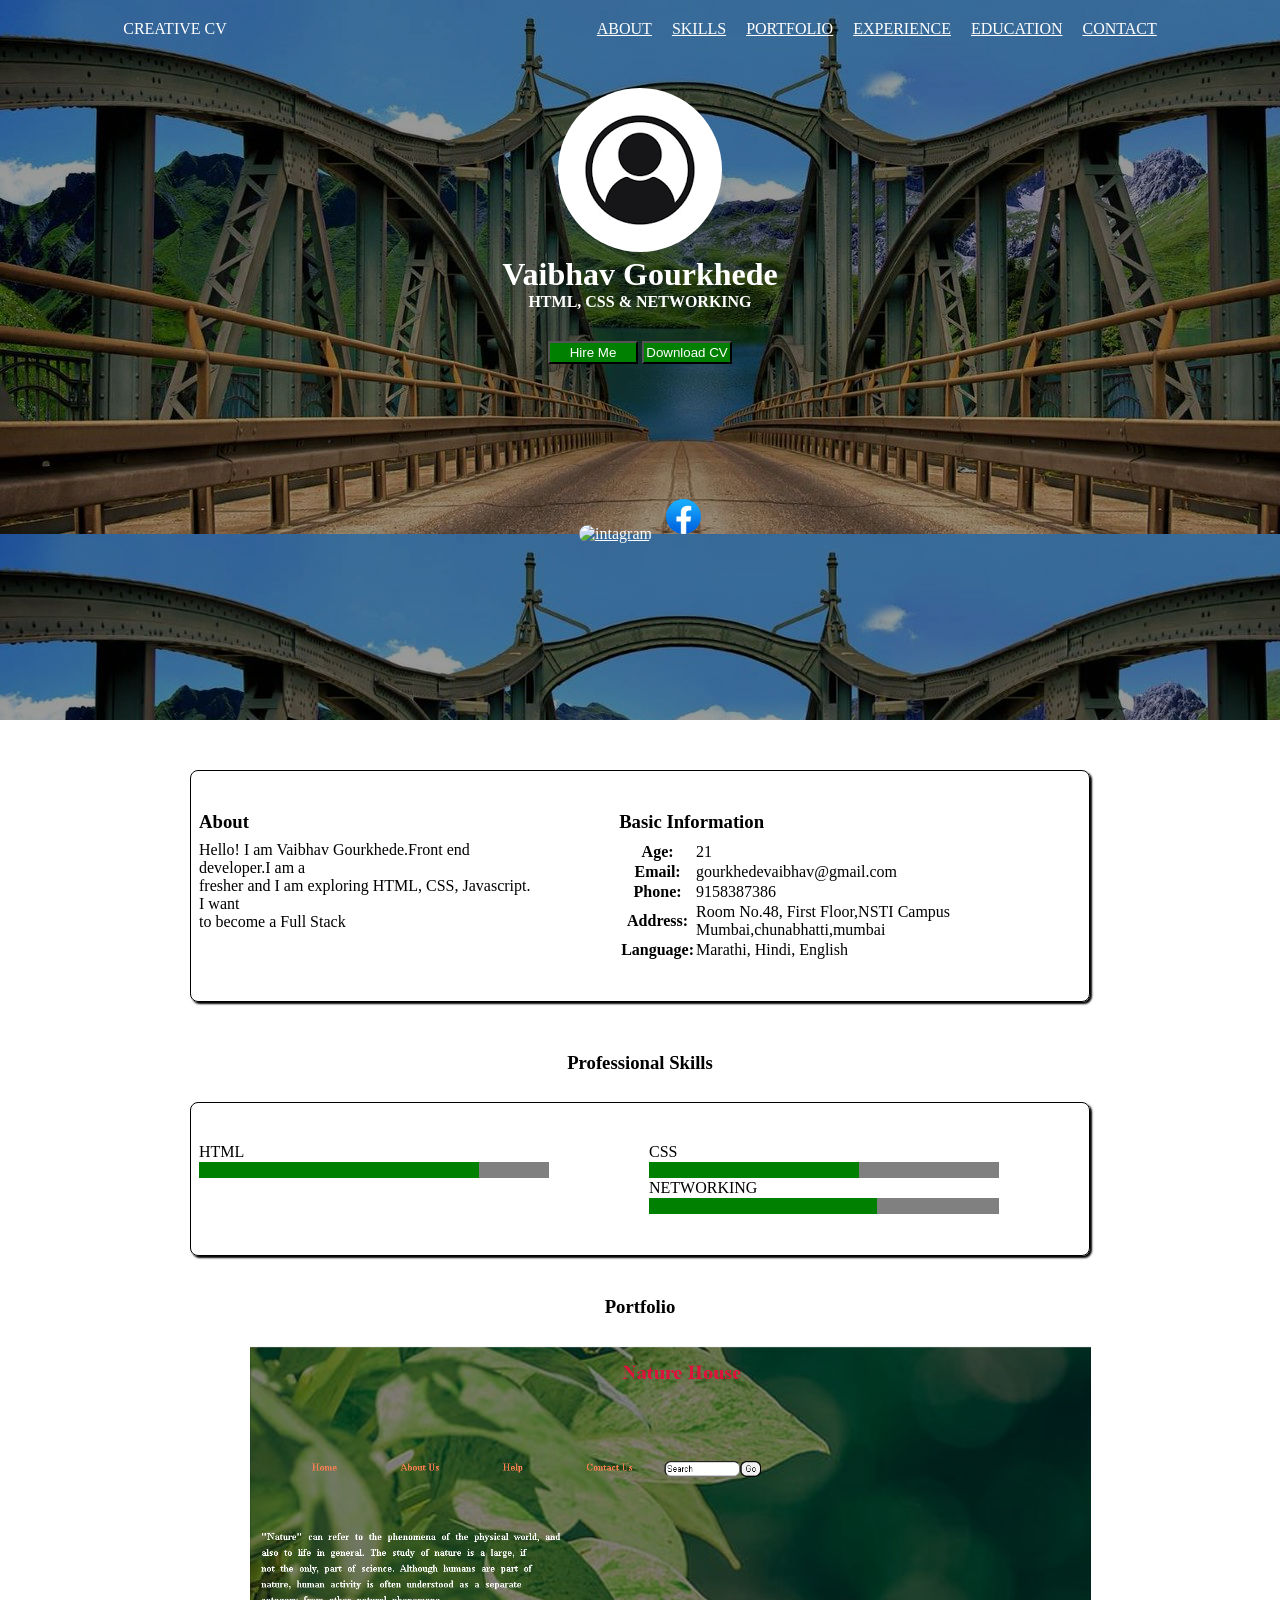
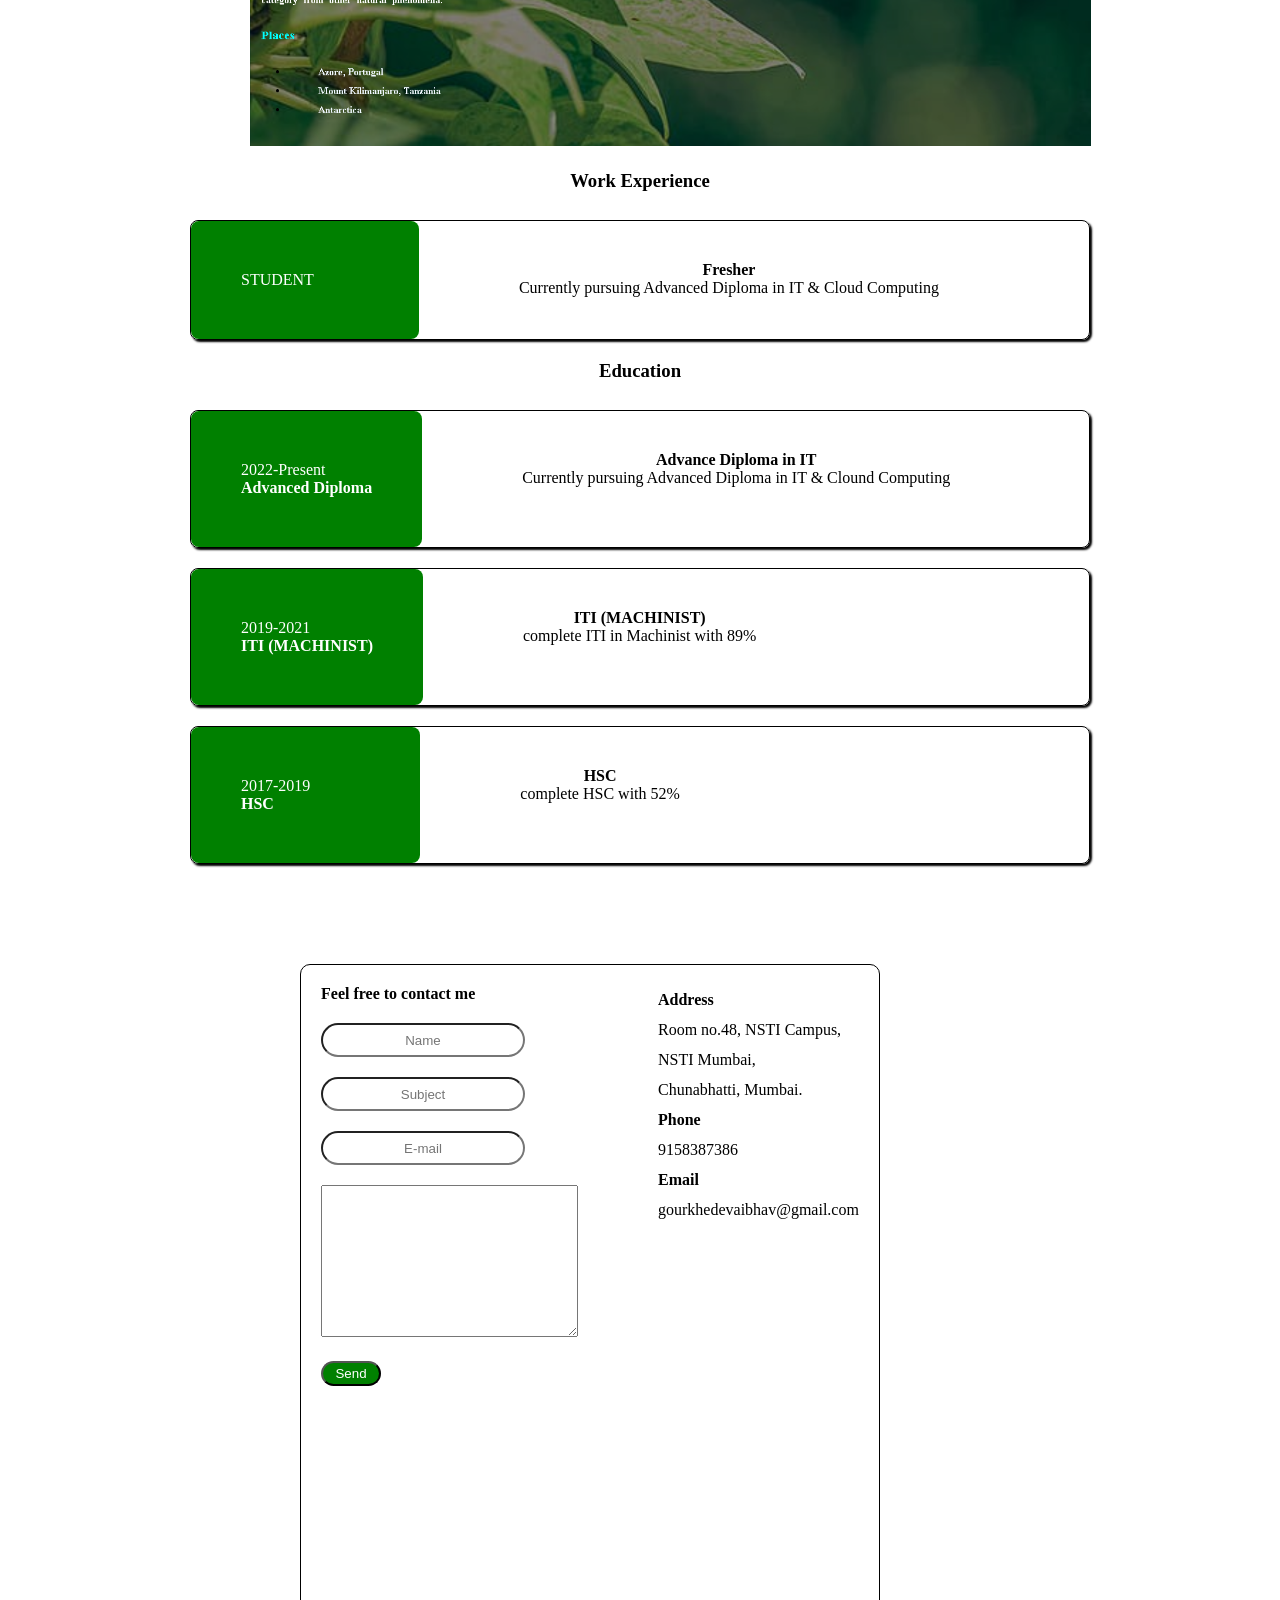
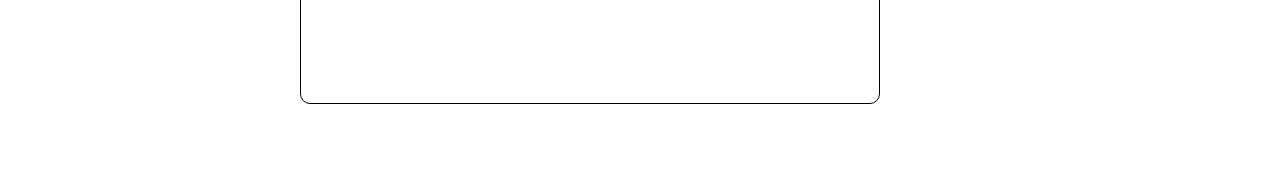
==== create CV.html @ 8807b2b9 "Add files via upload" ====
<!DOCTYPE html>
<html lang="en">
<head>
    <meta charset="UTF-8">
    <meta http-equiv="X-UA-Compatible" content="IE=edge">
    <meta name="viewport" content="width=device-width, initial-scale=1.0">
    <title>Create CV</title> 
    
       <link rel="stylesheet" href="cv.css">                
</head>
<body>
    <header>
        
        <nav>
            <ul>
            <li id="cv">CREATIVE CV</li>
            <li><a href="#About">ABOUT</a></li>
            <li><a href="#boy">SKILLS</a></li>
            <li><a href="#boy5">PORTFOLIO</a></li>
            <li><a href="#boy6">EXPERIENCE</a></li>
            <li><a href="#boy7">EDUCATION</a></li>
            <li><a href="#contact">CONTACT</a></li>
            </ul>
        </nav>
   
    <div class="name">
        <img id="r1" src="userimage.png">
    <h1>Vaibhav Gourkhede</h1>
    <h4>HTML, CSS & NETWORKING</h4>
    <form>
        <input type="button" value="Hire Me">
        <input type="button" value="Download CV">
        </form>
        <a href="https://www.instagram.com/vaibhav__9158/">
        <img id="r2" src="https://cdn.pixabay.com/photo/2016/09/17/07/03/instagram-1675670__340.png" alt="intagram" ></a>
        <a href="https://www.facebook.com/vaibhav.gourkhede.73">
        <img id="r3" src="fbimage.jfif" alt="fb"></a>
    </div>
</header>
<!-- About -->
<div class="container" id="About">
    <div class="box1">
        <h3 id="h1">About</h3>
        <p class="intro">Hello! I am Vaibhav Gourkhede.Front end developer.I am a <br>fresher and I am exploring HTML, CSS, Javascript. I want <br>to become a Full Stack <Developer.</p>
        </div>
        <div class="box2">
            <h3 id="h2">Basic Information</h3>
            <table>
                <tr>
            <th>Age:</th>
            <td>21</td>
            </tr>
            <tr>
                <th>Email:</th>
                <td>gourkhedevaibhav@gmail.com</td>
            </tr>
            <tr>
                <th>Phone:</th>
                <td>9158387386</td>
            </tr>
            <tr>
                <th>Address:</th>
                <td>Room No.48, First Floor,NSTI Campus Mumbai,chunabhatti,mumbai</td>

            </tr>
            <tr>
                <th>Language:</th>
            <td>Marathi, Hindi, English</td>
        </tr>
        </table>
        </div>
    </div>
    <!-- Professional Skills -->
    <h3 id="boy">Professional Skills</h3>
    <div class="container1">
        <div class="toy1">
            <label for="HTML">HTML</label><br>
            <progress id="file" max="100" value="80"> 80% </progress>
        </div>
        <div class="toy2">
            <label for="CSS">CSS</label><br>
            <progress id="file1" max="100" value="60">60%</progress>
            <div class="toy3">
                <label for="NETWORKING">NETWORKING</label><br>
                <progress id="file2" max="100" value="65">65%</progress>
            </div>
        </div>

    </div>
    <!-- Portfolio -->
    <h3 id="boy5">Portfolio</h3>
    <div class="container3">
        <a href="Nature House.html"><img src="pro.png" alt="Nature House" height="400" ></a>

    </div>
    <!-- Work Experience -->
    <h3 id="boy6">Work Experience</h3>
    <div class="container4">
        <div class="girl1">
            STUDENT
        </div>
        <div class="girl2">
            <h4>Fresher</h4>
            <p>Currently pursuing Advanced Diploma in IT & Cloud Computing</p>
        </div>
    </div>
    <!-- Education -->
    <h3 id="boy7">Education</h3>
    <div class="container5">
        <div class="girl3">
            <p>2022-Present</p>
            <h4>Advanced Diploma</h4>
        </div>
        <div class="girl4">
            <h4> Advance Diploma in IT</h4>
            <span>Currently pursuing Advanced Diploma in IT & Clound Computing</span>
        </div>

    </div>
    <div class="container6">
        <div class="girl5">
            <p>2019-2021</p>
            <h4>ITI (MACHINIST)</h4>
        </div>
        <div class="girl6">
            <h4>ITI (MACHINIST)</h4>
            <p>complete ITI in Machinist with 89%</p>
        </div>
    </div>
    <div class="container7">
        <div class="girl7">
            <p>2017-2019</p>
            <h4>HSC</h4>
        </div>
        <div class="girl8">
        <h4>HSC</h4>
        <p>complete HSC with 52%</p>
        </div>
    </div>
    <!-- contact  -->
    <div class="map" id="contact">
        <div class="main">
        <div class="contact">
            <p id="feel">Feel free to contact me</p>
            <form>
            <p><input type="text" placeholder="Name"></p>
            <p><input type="text" placeholder="Subject"></p>
            <p><input type="email" placeholder="E-mail"></p>
            <p><textarea name="your message" id="msg" cols="30" rows="10"></textarea></p>
           <p><input type="submit" value="Send"></p>
            </form>
        </div>
        <div class="contact2">
            <p id="n1">Address</p>
            <p>Room no.48, NSTI Campus,<br> NSTI Mumbai, <br>Chunabhatti, Mumbai.</p>
            <p id="n2">Phone</p>
            <p>9158387386</p>
             <p id="n3">Email</p>
             <p>gourkhedevaibhav@gmail.com</p>               
            
        </div>
    </div>
    </div>



</body>
</html>
---- cv.css ----
*{
            margin: 0;
            padding: 0;
        }
        header{
            height: 80vh;
            background-image:linear-gradient(rgba(0,0,0,0.4),rgba(0,0,0,0.4)),url(cvimage.jfif)  
        }
        nav ul{
            display: flex;
            list-style-type:none;
            justify-content: center;
        }
        li{
            margin-top: 20px;
            margin-left: 10px;
            padding-right: 10px;
            color: white;
            list-style: none;
        }
        a{
            list-style: none;
            color:white;
        }
        #cv{
            margin-right:350px;
            align-items: flex-start;
        }
        .name{
            text-align: center;
            margin-top: 50px;
            color: white;
        }
        input[type="button"]{
            width: 90px;
            color: white;
            text-align: center;
            background-color: green;

            margin-top: 30px;
            padding:2px;
        }
         img#r1{
            border-radius: 90px;
        }
        #r2,#r3{
            height:35px;
            margin-top: 130px;
            padding: 5px;
            border-radius: 40px;
        }
        .container{
            border: 1px  black;
            border-style:solid; 
            box-shadow:2px 2px 2px black;
            margin-top: 50px;
            margin-left: 190px;
            margin-right: 190px;
            margin-bottom: 50px;
            padding-left:8px;
            padding-top: 40px;
            padding-bottom: 40px;
            display: flex;
            border-radius: 8px;
            outline: none;
        }
        h3{
            padding-bottom: 8px;
            text-align: center;
        }
        #h1,#h2{
            text-align:left ;
        }
        .box1{
               padding-right: 80px;
        }
        #boy{
            text-align: center;
        }
        .container1{
            border: 1px solid black;
            box-shadow:2px 2px 2px black;
            margin-top: 20px;
            margin-left: 190px;
            margin-right: 190px;
            margin-bottom: 40px;
            padding-left:8px;
            padding-top: 40px;
            padding-bottom: 40px;
            border-radius: 8px;
        }
        .container1{
            display: flex;
        }
        #file{
            width:350px;
            margin-right: 100px;  
        }
        #file1{
            width:350px;
        }
        #file2{
            width: 350px;
            margin-right: 800px;
        }
        progress{
            background-color: green;
        }
        #boy5{
            text-align: center;
        }
        #boy6{
            text-align: center;
        }
        .container3{
            margin-top: 20px;
            margin-left: 250px;
            margin-right: 250px;
            margin-bottom: 20px;    
        }
        .container3 a:hover{
            background-color:red; 
        }
        .container4{
            border: 1px solid black;
            box-shadow:2px 2px 2px black;
            margin-top: 20px;
            margin-left: 190px;
            margin-right: 190px;
            margin-bottom: 20px;
            border-radius: 8px;
            display: flex;
        }
        .girl1{
            background-color: green;
            padding-top: 50px;
            padding-left: 50px;
            padding-bottom: 50px;
            padding-right: 105px;
            margin-right: 100px;
            border-radius: 8px;
            color: white;
        }
        .girl2{
            text-align: center;
            padding-top: 40px;
        }
        .container5{
            border: 1px solid black;
            box-shadow:2px 2px 2px black;
            margin-top: 20px;
            margin-left: 190px;
            margin-right: 190px;
            margin-bottom: 20px;
            border-radius: 8px;
            display: flex;
        }
        .girl3{
            background-color: green;
            padding: 50px;
            margin-right: 100px;
            border-radius: 8px;
            color: white;
        }
        .girl4{
            text-align: center;
            padding-top: 40px;
        }
        .container6{
            border: 1px solid black;
            box-shadow:2px 2px 2px black;
            margin-top: 20px;
            margin-left: 190px;
            margin-right: 190px;
            margin-bottom: 20px;
            border-radius: 8px;
            display: flex;
        }
        .girl5{
            background-color: green;
            padding: 50px;
            margin-right: 100px;
            border-radius: 8px;
            color: white;
        }
        .girl6{
            text-align: center;
            padding-top: 40px;
        }
        .container7{
            border: 1px solid black;
            box-shadow:2px 2px 2px black;
            margin-top: 20px;
            margin-left: 190px;
            margin-right: 190px;
            margin-bottom: 20px;
            border-radius: 8px;
            display: flex;
        }
        .girl7{
            background-color: green;
            padding-top: 50px;
            padding-bottom: 50px;
            padding-left: 50px;
            padding-right: 110px;
            margin-right: 100px;
            border-radius: 8px;
            color: white;
        }
        .girl8{
            text-align: center;
            padding-top: 40px;
        }
        .map{
            background-image: url(https://www.resortsinmumbai.co.in/puri_large.JPG);
            height:100vh;
            display: flex;    
        }
        .main{
            border: 1px solid black;
            display: flex;
            margin-left: 300px;
            margin-right: 220px;
            background-color: white;
            margin-top:80px;
            padding-left: 20px;
            margin-bottom: 80px;
            border-radius: 10px;    
        }
        .contact{
            padding-right: 80px;
            padding-top: 20px;    
        }
        
        input[type=text]{
            margin-top: 20px;
            height:30px;
            width:200px;
            border-radius: 20px;
            text-align: center;
        }
        input[type=email]{
            margin-top: 20px;
            height:30px;
            width:200px;
            border-radius: 20px;
            text-align: center;
        }
        textarea{
            margin-top: 20px;
        }
        input[type=submit]{
            margin-top: 20px;
            border-radius: 20px;
            width: 60px;
            height:25px;
            background-color: green;
            color: white;
            margin-bottom: 20px;
        }
        .contact2{
            padding-top: 20px;
            padding-right:20px;
            line-height: 30px;
        }
        #feel{
            font-weight: bold;
        }
        #n1,#n2,#n3{
            font-weight: bold;
        }
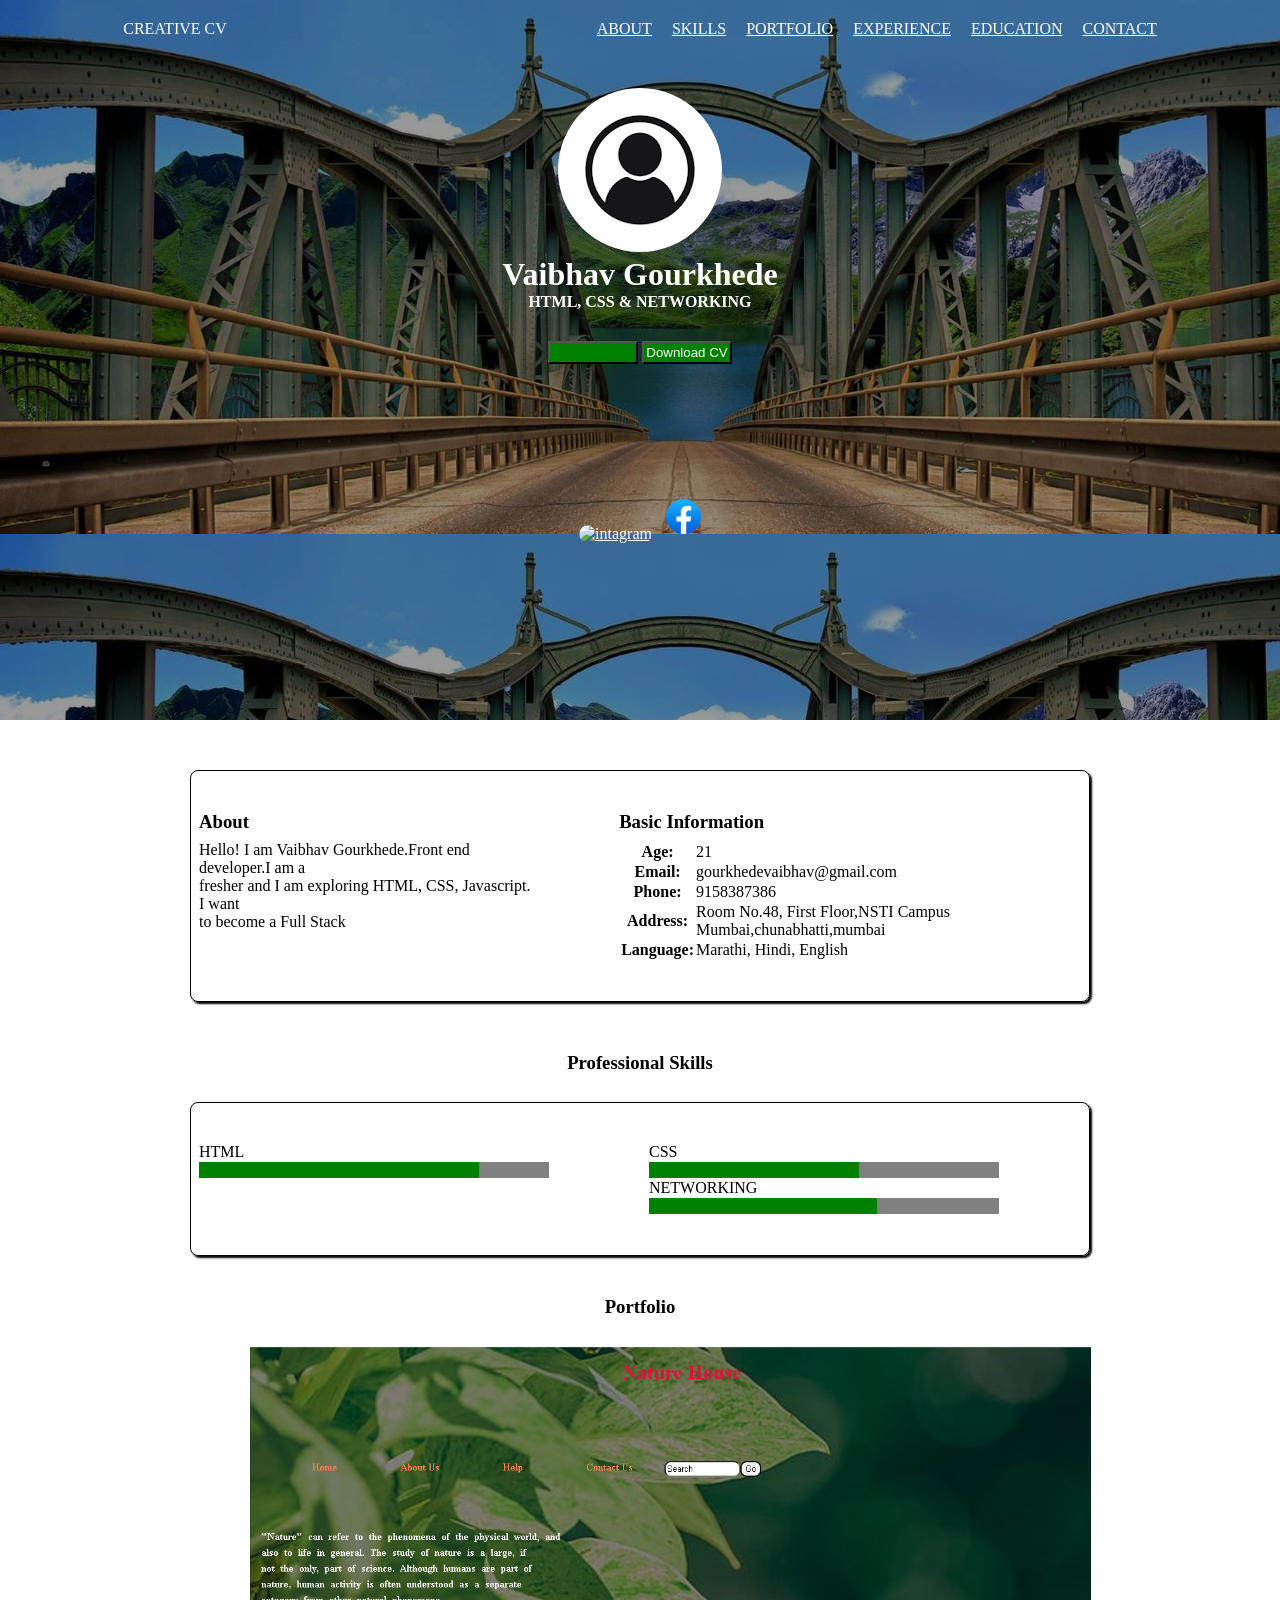
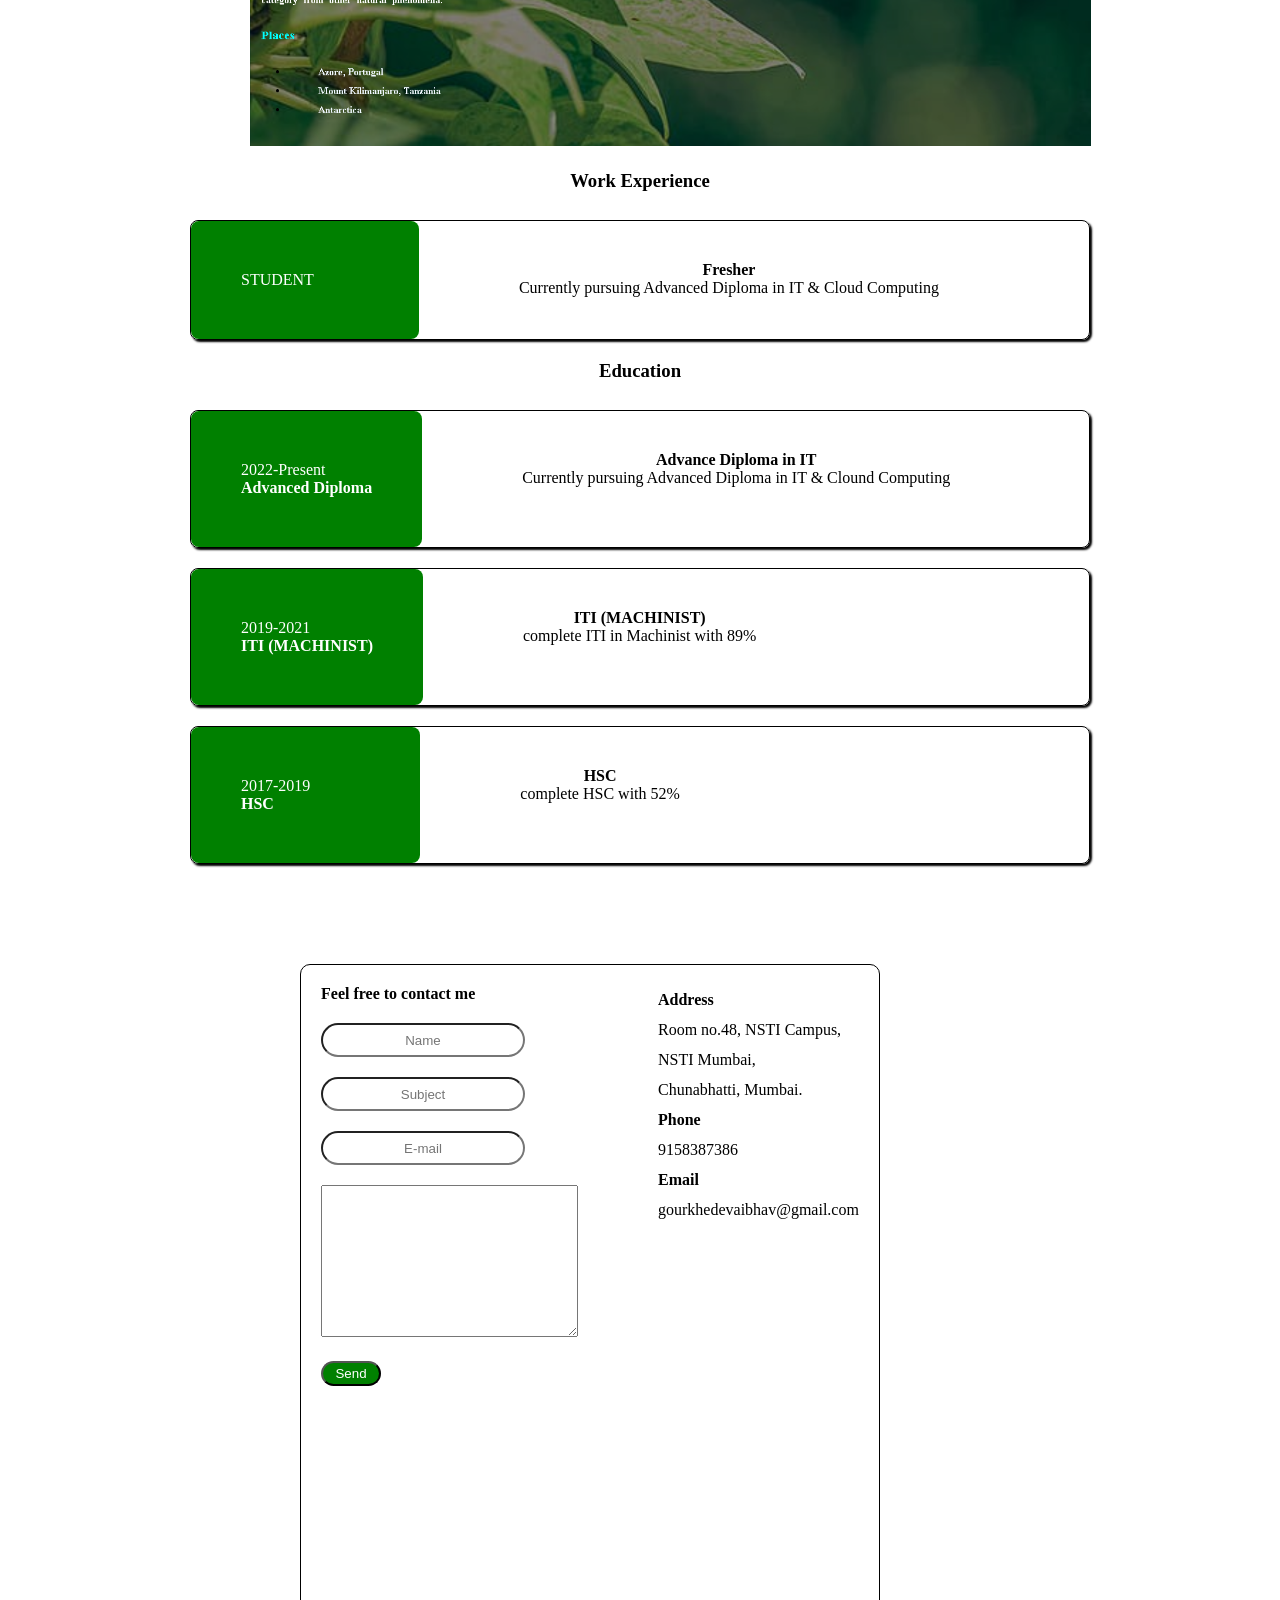
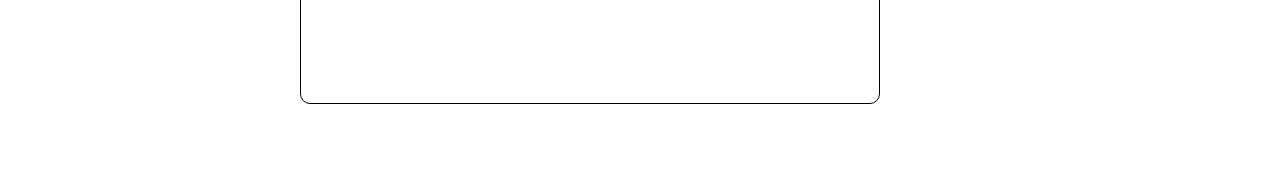
==== commit 60686507: "Update create CV.html" ====
--- a/create CV.html
+++ b/create CV.html
@@ -28,7 +28,7 @@
     <h1>Vaibhav Gourkhede</h1>
     <h4>HTML, CSS & NETWORKING</h4>
     <form>
-        <input type="button" value="Hire Me">
+        <a href="#contact"><input type="button" vlue="Hire Me"></a>
         <input type="button" value="Download CV">
         </form>
         <a href="https://www.instagram.com/vaibhav__9158/">
@@ -165,4 +165,4 @@
 
 
 </body>
-</html>+</html>
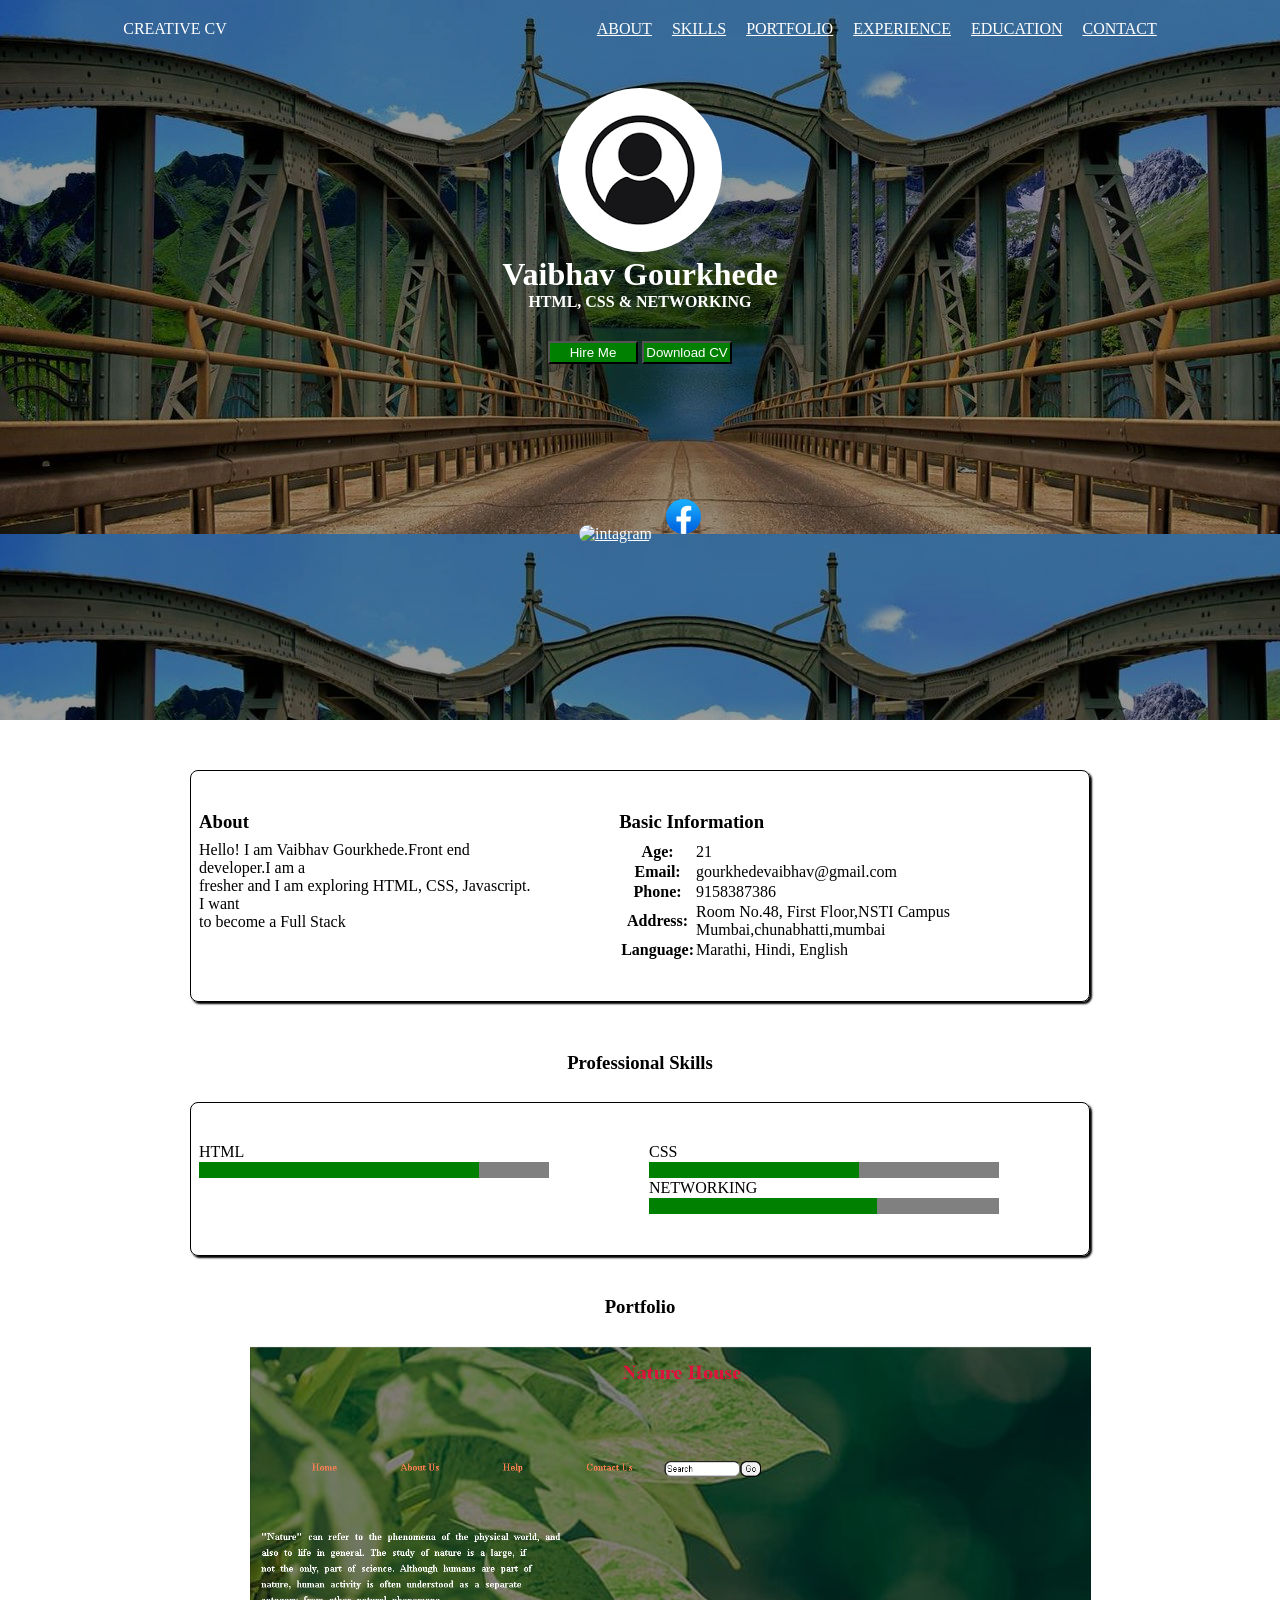
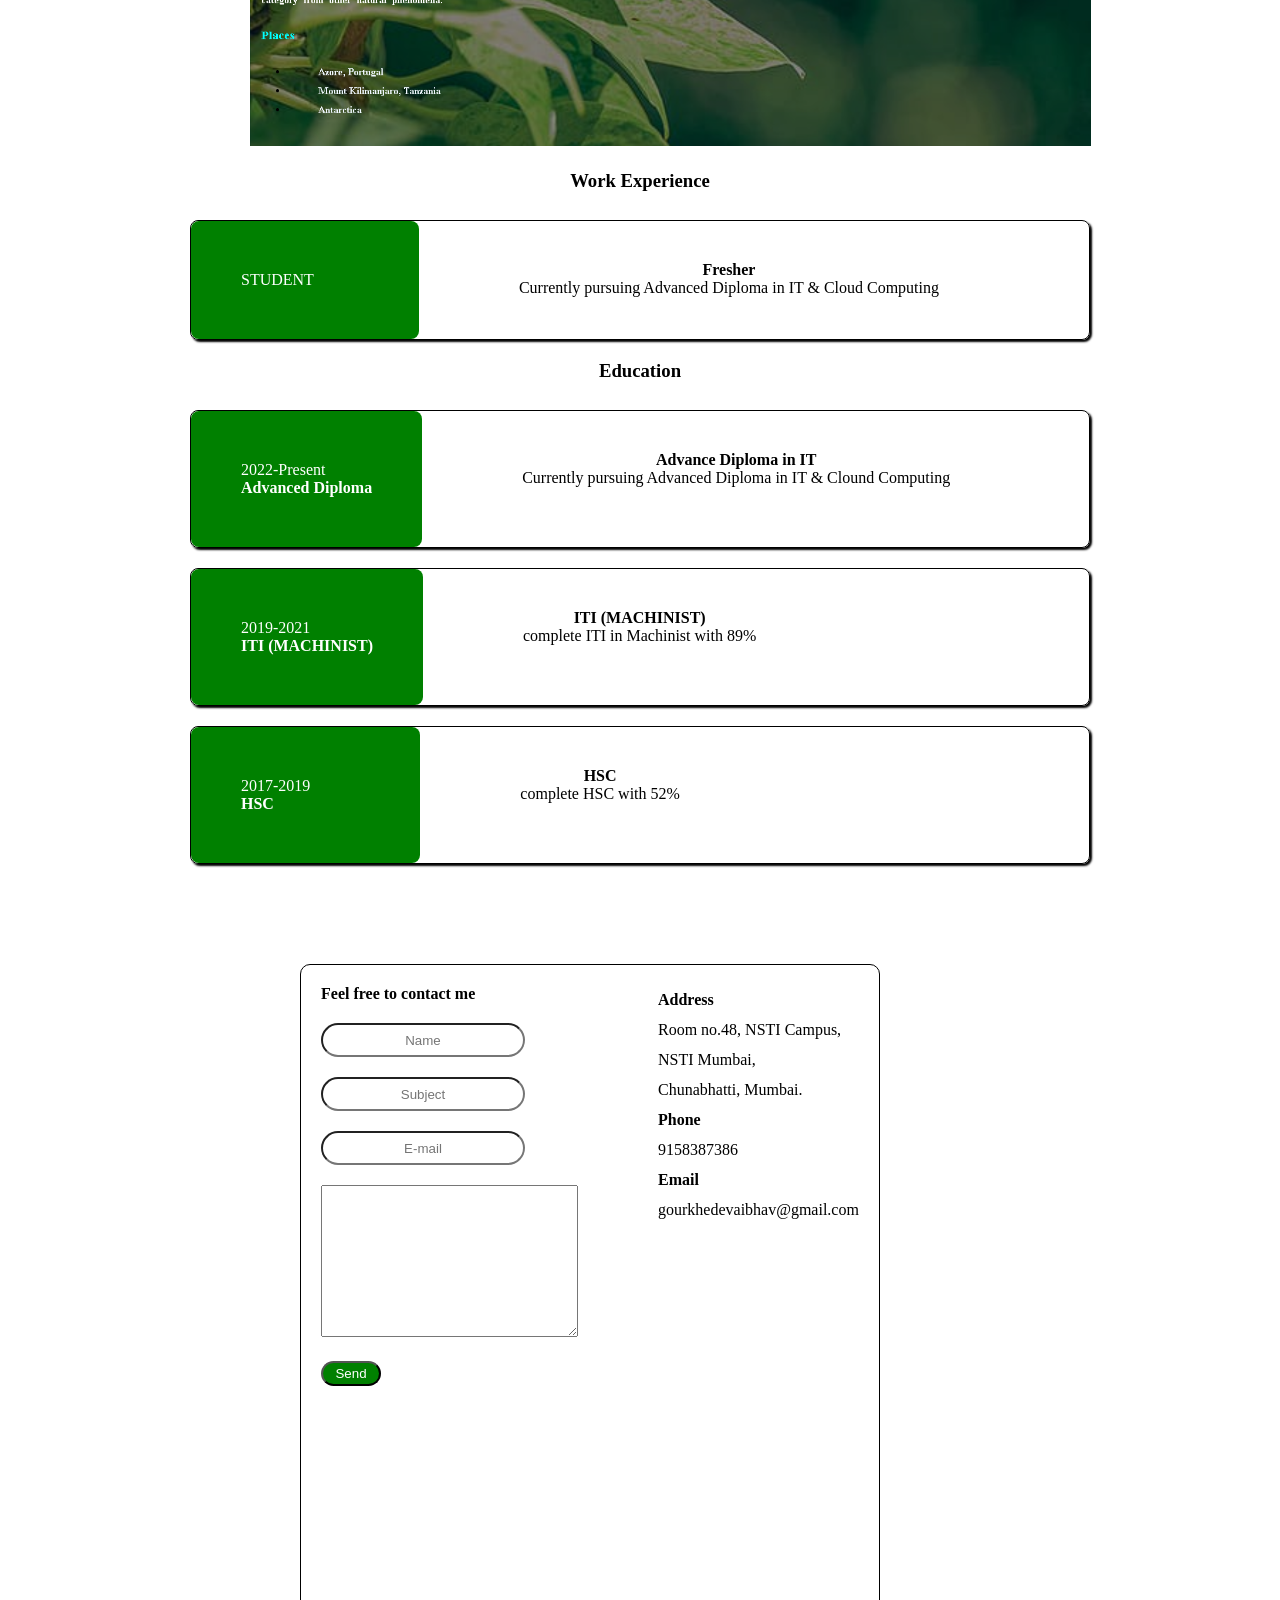
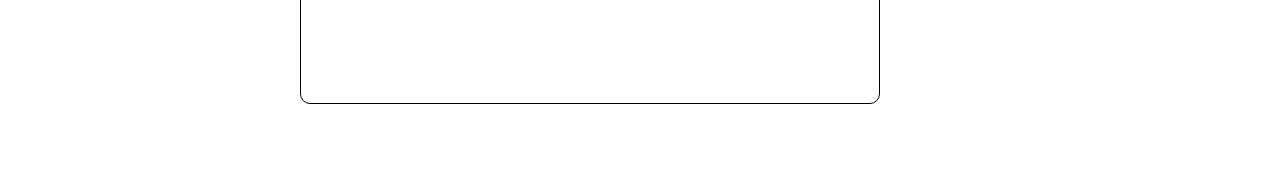
==== commit a17a1894: "Update create CV.html" ====
--- a/create CV.html
+++ b/create CV.html
@@ -28,7 +28,7 @@
     <h1>Vaibhav Gourkhede</h1>
     <h4>HTML, CSS & NETWORKING</h4>
     <form>
-        <a href="#contact"><input type="button" vlue="Hire Me"></a>
+        <a href="#contact"><input type="button" value="Hire Me"></a>
         <input type="button" value="Download CV">
         </form>
         <a href="https://www.instagram.com/vaibhav__9158/">
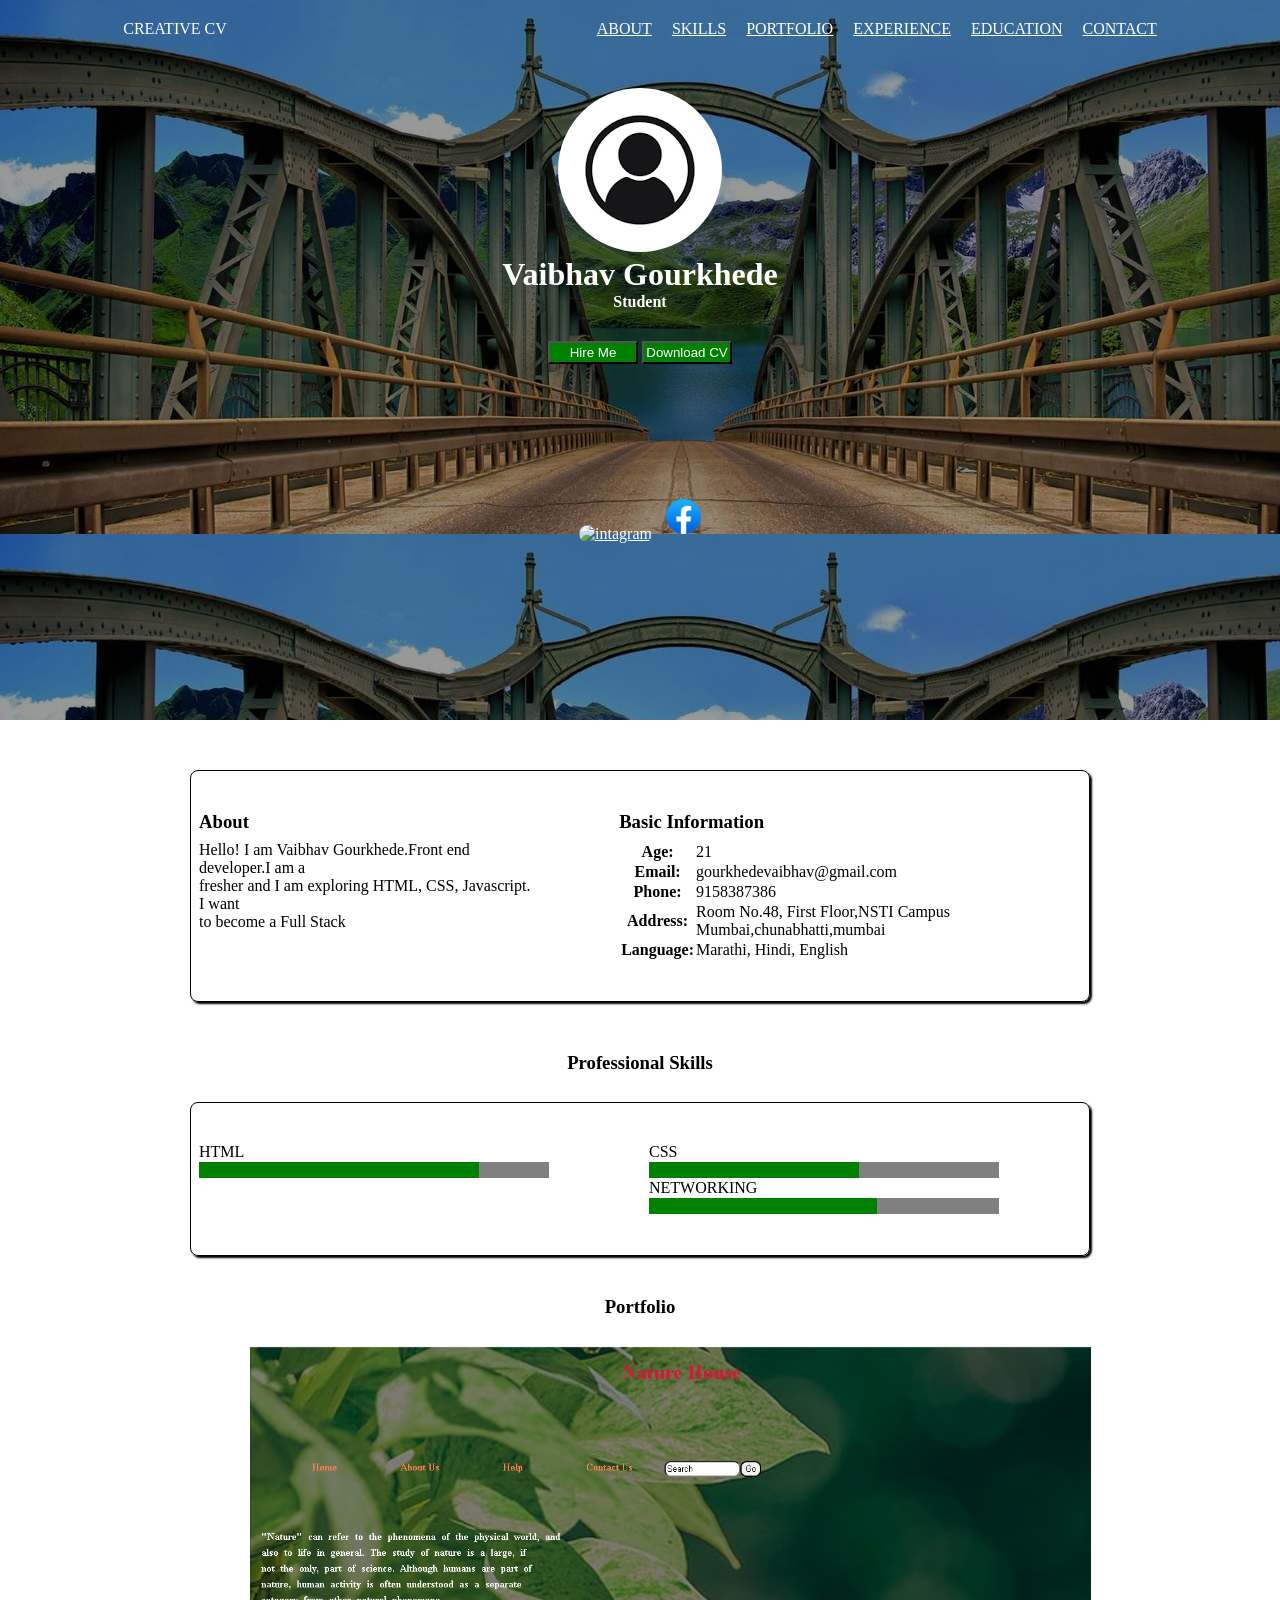
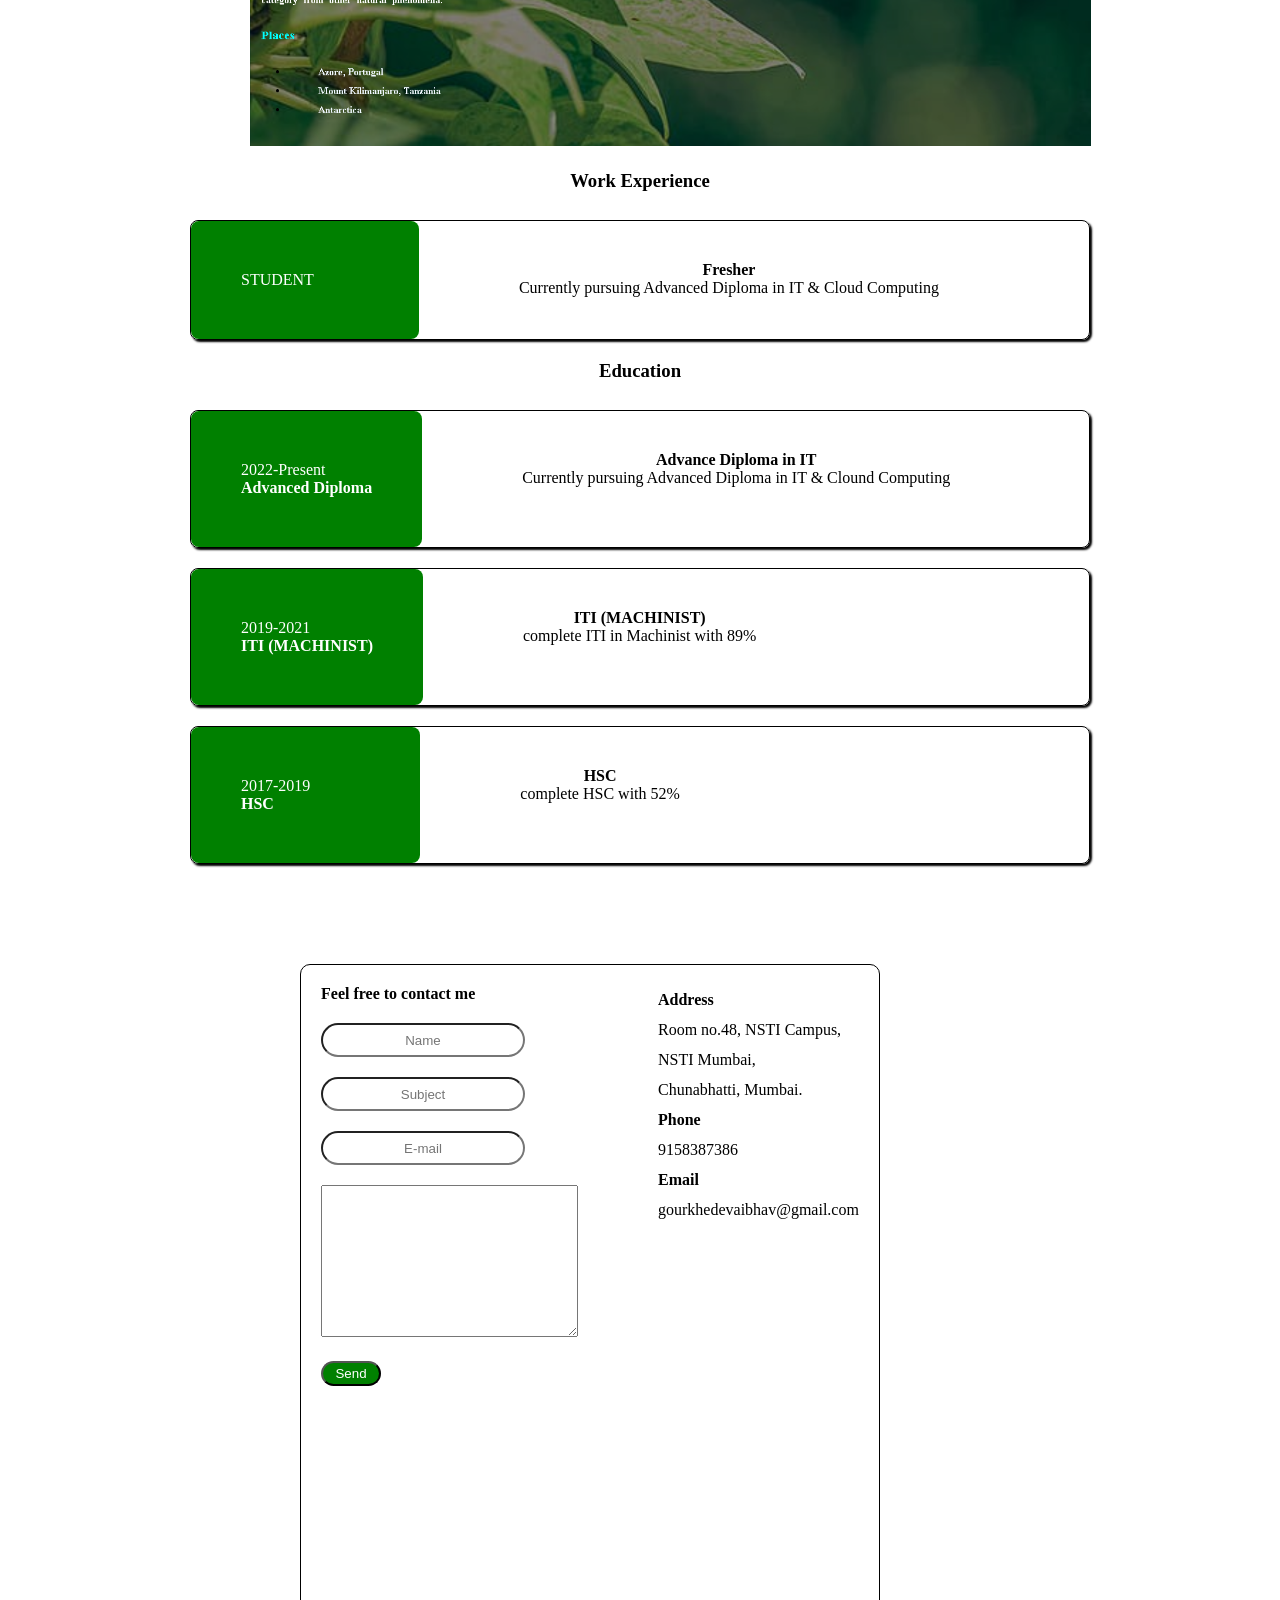
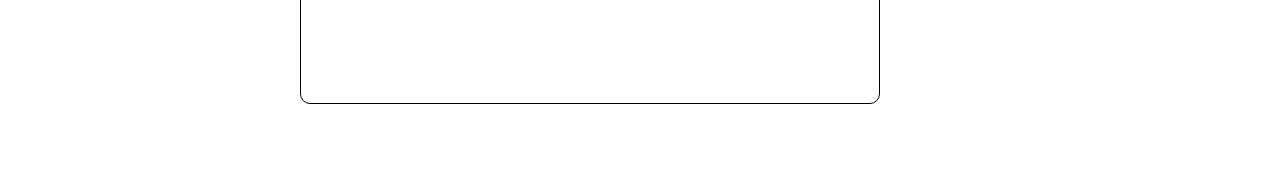
==== commit 66524990: "Update create CV.html" ====
--- a/create CV.html
+++ b/create CV.html
@@ -26,10 +26,10 @@
     <div class="name">
         <img id="r1" src="userimage.png">
     <h1>Vaibhav Gourkhede</h1>
-    <h4>HTML, CSS & NETWORKING</h4>
+    <h4>Student</h4>
     <form>
         <a href="#contact"><input type="button" value="Hire Me"></a>
-        <input type="button" value="Download CV">
+        <a href="resume 28.12.22.html"><input type="button" download="resume 28.12.22"value="Download CV"></a>
         </form>
         <a href="https://www.instagram.com/vaibhav__9158/">
         <img id="r2" src="https://cdn.pixabay.com/photo/2016/09/17/07/03/instagram-1675670__340.png" alt="intagram" ></a>
